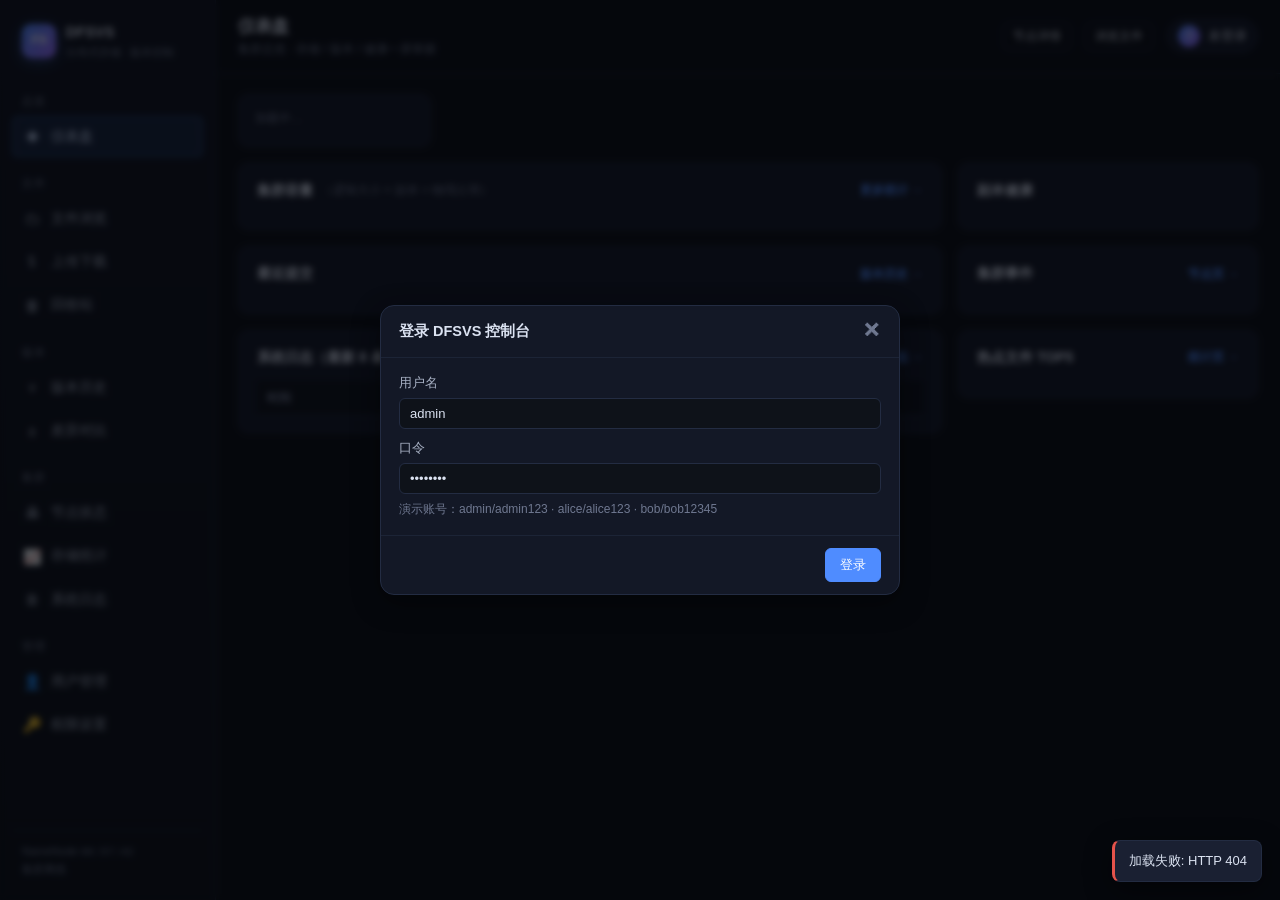
==== frontend/index.html @ eb25eca0 "Initial commit" ====
<!DOCTYPE html>
<html lang="zh-CN">
<head>
<meta charset="utf-8">
<meta name="viewport" content="width=device-width, initial-scale=1">
<title>仪表盘 · DFSVS</title>
<link rel="stylesheet" href="css/app.css">
</head>
<body>
<div class="layout">
  <aside id="sidebar" class="sidebar"></aside>
  <main class="main">
    <header class="topbar">
      <div>
        <h1 id="page-title">仪表盘</h1>
        <div class="sub" id="page-sub">集群总览 · 存储 / 版本 / 健康一屏掌握</div>
      </div>
      <div class="spacer"></div>
      <a class="btn ghost sm" href="nodes.html">节点详情</a>
      <a class="btn ghost sm" href="files.html">浏览文件</a>
      <div class="userchip" id="userchip"></div>
    </header>

    <section class="content">
      <!-- KPI 行 -->
      <div class="grid cols-5" id="kpi-row" style="margin-bottom:16px">
        <div class="kpi"><div class="k-label">加载中…</div></div>
      </div>

      <div class="split-view">
        <div class="side grow">
          <!-- 容量 -->
          <div class="card">
            <div class="card-title">集群容量 <span class="hint">（逻辑大小 × 副本 = 物理占用）</span>
              <span class="spacer"></span>
              <a class="small" href="stats.html">更多统计 →</a>
            </div>
            <div style="display:flex;gap:26px;flex-wrap:wrap;align-items:center">
              <div id="cap-donut"></div>
              <div style="flex:1;min-width:260px" id="node-cap-bars"></div>
            </div>
          </div>

          <!-- 最近提交 -->
          <div class="card">
            <div class="card-title">最近提交 <span class="hint" id="branch-hint"></span>
              <span class="spacer"></span>
              <a class="small" href="versions.html">版本历史 →</a>
            </div>
            <div id="recent-commits"></div>
          </div>

          <!-- 最近日志 -->
          <div class="card">
            <div class="card-title">系统日志（最新 8 条）
              <span class="spacer"></span>
              <a class="small" href="logs.html">全部日志 →</a>
            </div>
            <div class="table-wrap"><table class="tbl">
              <thead><tr><th>时间</th><th>级别</th><th>来源</th><th>动作</th><th>对象</th></tr></thead>
              <tbody id="recent-logs"></tbody>
            </table></div>
          </div>
        </div>

        <div class="side fixed">
          <!-- 健康 -->
          <div class="card">
            <div class="card-title">副本健康</div>
            <div id="health-box"></div>
          </div>

          <!-- 事件流 -->
          <div class="card">
            <div class="card-title">集群事件 <span class="spacer"></span>
              <a class="small" href="nodes.html">节点页 →</a>
            </div>
            <div class="event-feed" id="event-feed" style="max-height:260px"></div>
          </div>

          <!-- 热度 -->
          <div class="card">
            <div class="card-title">热点文件 TOP5 <span class="spacer"></span>
              <a class="small" href="stats.html">统计页 →</a>
            </div>
            <div id="hot-box"></div>
          </div>
        </div>
      </div>
    </section>
  </main>
</div>
<div id="toasts"></div>
<script src="js/app.js"></script>
<script>
"use strict";
const { api, esc, fmtBytes, fmtAgo, fmtTs, toast, svgDonut, legend, PALETTE,
        stateBadge, sparkline } = DFSVS;

async function loadAll() {
  const [ov, nodes, commits, logs, events, hot] = await Promise.all([
    api("GET", "/api/stats/overview"),
    api("GET", "/api/nodes"),
    api("GET", "/api/version/commits?limit=6"),
    api("GET", "/api/logs?limit=8"),
    api("GET", "/api/sim/events?limit=14"),
    api("GET", "/api/stats/hotness?limit=5"),
  ]);
  renderKpis(ov, nodes);
  renderCapacity(ov, nodes);
  renderHealth(ov, nodes);
  renderCommits(commits);
  renderLogs(logs);
  renderEvents(events);
  renderHot(hot);
}

function renderKpis(ov, nodes) {
  const kpis = [
    { label: "存活节点", value: `${ov.nodes_live}/${ov.nodes_total}`,
      sub: `DEAD ${ov.nodes_dead} · 机架 ${new Set(nodes.nodes.map(n => n.rack)).size} 个`,
      cls: ov.nodes_dead ? "bad" : "ok" },
    { label: "文件 / 目录", value: ov.files,
      sub: `目录 ${ov.dirs} 个 · 逻辑 ${fmtBytes(ov.logical_bytes)}`, cls: "accent" },
    { label: "数据块", value: ov.blocks,
      sub: `物理占用 ${fmtBytes(ov.physical_bytes)}（含副本）`, cls: "" },
    { label: "版本提交", value: ov.versions.commits,
      sub: `分支 ${ov.versions.branches} · 合并 ${ov.versions.merge_commits}`, cls: "" },
    { label: "待处理问题", value: ov.under_replicated + ov.corrupt_replicas + ov.missing_blocks,
      sub: `欠副本 ${ov.under_replicated} · 损坏 ${ov.corrupt_replicas} · 丢失 ${ov.missing_blocks}`,
      cls: (ov.under_replicated + ov.corrupt_replicas + ov.missing_blocks) ? "warn" : "ok" },
  ];
  document.getElementById("kpi-row").innerHTML = kpis.map(k => `
    <div class="kpi ${k.cls}">
      <div class="k-label">${esc(k.label)}</div>
      <div class="k-value">${esc(String(k.value))}</div>
      <div class="k-sub">${esc(k.sub)}</div>
    </div>`).join("");
}

function renderCapacity(ov, nodes) {
  const usedPct = ov.capacity ? (ov.used / ov.capacity * 100) : 0;
  document.getElementById("cap-donut").innerHTML =
    svgDonut([
      { label: "已用（物理）", value: ov.used, valueText: fmtBytes(ov.used) },
      { label: "空闲", value: Math.max(0, ov.free), valueText: fmtBytes(ov.free) },
    ], 170, 26, usedPct.toFixed(1) + "%", "已用 " + fmtBytes(ov.used)) +
    legend([
      { label: "已用", valueText: fmtBytes(ov.used), color: PALETTE[0] },
      { label: "空闲", valueText: fmtBytes(ov.free), color: "#1c2436" },
      { label: "回收站", valueText: fmtBytes(ov.trash.bytes), color: PALETTE[2] },
    ]);
  document.getElementById("node-cap-bars").innerHTML = nodes.nodes.map(n => {
    const st = n.storage || {};
    const pct = st.capacity ? (st.used / st.capacity * 100) : 0;
    return `
    <div style="margin-bottom:12px">
      <div style="display:flex;justify-content:space-between;font-size:12.5px;margin-bottom:4px">
        <span>${stateBadge(n.state)} <b class="mono">${esc(n.node_id)}</b>
          <span class="muted small">${esc(n.rack || "")}</span></span>
        <span class="mono muted">${fmtBytes(st.used)} / ${fmtBytes(st.capacity)}（${pct.toFixed(1)}%）</span>
      </div>
      <div class="pbar thin ${pct > 85 ? "bad" : pct > 65 ? "warn" : "ok"}"><i style="width:${pct}%"></i></div>
    </div>`;
  }).join("");
}

function renderHealth(ov, nodes) {
  const rows = [
    ["欠副本块", ov.under_replicated, ov.under_replicated ? "warn" : "ok"],
    ["损坏副本", ov.corrupt_replicas, ov.corrupt_replicas ? "bad" : "ok"],
    ["丢失块", ov.missing_blocks, ov.missing_blocks ? "bad" : "ok"],
    ["回收站条目", ov.trash.count, "dim"],
  ];
  document.getElementById("health-box").innerHTML = rows.map(([k, v, c]) => `
    <div style="display:flex;justify-content:space-between;align-items:center;padding:7px 2px;border-bottom:1px dashed var(--border-soft)">
      <span class="dim">${esc(k)}</span>
      <span class="badge ${c === "dim" ? "dim" : v ? c : "ok"}">${v}</span>
    </div>`).join("") +
    `<div class="small muted" style="margin-top:10px">
      副本因子 ${ov.replica_dist ? Object.entries(ov.replica_dist).map(([k, v]) => `${k}×:${v}块`).join(" · ") : "-"}
      <br>块缓存命中 ${ov.cache.hits} / 未命中 ${ov.cache.misses}
      <br>NN 运行 ${Math.round(ov.nn_uptime)}s · API ${ov.api_rate} req/s
    </div>`;
}

function renderCommits(data) {
  document.getElementById("branch-hint").textContent = `分支 ${data.branch}`;
  const box = document.getElementById("recent-commits");
  if (!data.commits.length) { box.innerHTML = `<div class="empty">暂无提交</div>`; return; }
  box.innerHTML = data.commits.map(c => `
    <div style="display:flex;gap:10px;align-items:baseline;padding:7px 2px;border-bottom:1px dashed var(--border-soft)">
      <span class="chip">${esc(c.short)}</span>
      <span style="flex:1;min-width:0">
        ${c.is_merge ? `<span class="badge violet plain">merge</span> ` : ""}
        ${esc(c.message)}
        <div class="small muted mono">${esc(c.author)} · ${fmtAgo(c.ts)}
          ${c.stats ? ` · +${c.stats.added || 0} ~${c.stats.modified || 0} -${c.stats.deleted || 0}` : ""}
          ${(c.refs || []).map(r => `<span class="badge acc plain">${esc(r)}</span>`).join(" ")}
        </div>
      </span>
    </div>`).join("");
}

function renderLogs(data) {
  document.getElementById("recent-logs").innerHTML = data.items.map(l => `
    <tr class="log-row lv-${esc(l.level)}">
      <td class="num dim nowrap">${fmtTs(l.ts)}</td>
      <td class="lv">${esc(l.level)}</td>
      <td><span class="chip">${esc(l.source)}</span></td>
      <td>${esc(l.action)}</td>
      <td class="dim" style="max-width:280px;overflow:hidden;text-overflow:ellipsis;white-space:nowrap">${esc(l.target)}</td>
    </tr>`).join("");
}

function renderEvents(data) {
  const box = document.getElementById("event-feed");
  if (!data.events.length) { box.innerHTML = `<div class="empty small">暂无事件</div>`; return; }
  box.innerHTML = data.events.slice().reverse().map(e => `
    <div class="evt ${esc(e.kind)}">
      <span class="t">${fmtTs(e.ts).slice(11)}</span>
      <span class="kind">${esc(e.kind)}</span>
      <span>${esc(e.message)}</span>
    </div>`).join("");
}

function renderHot(data) {
  const box = document.getElementById("hot-box");
  if (!data.items.length) { box.innerHTML = `<div class="empty small">暂无访问记录</div>`; return; }
  box.innerHTML = data.items.map(h => `
    <div style="padding:6px 2px;border-bottom:1px dashed var(--border-soft)">
      <div style="display:flex;gap:8px;align-items:center">
        <span style="flex:1;min-width:0;overflow:hidden;text-overflow:ellipsis;white-space:nowrap" class="mono small">${esc(h.path)}</span>
        ${sparkline(h.buckets, { w: 64, h: 18 })}
      </div>
      <div class="small muted mono">score ${h.score} · ${h.count} 次 · ${fmtBytes(h.bytes)}</div>
    </div>`).join("");
}

initPage("index.html", "仪表盘").then(() => {
  loadAll().catch(e => toast("加载失败: " + e.message, "bad"));
  DFSVS.poll(() => loadAll(), 8000);
});
</script>
</body>
</html>
---- frontend/css/app.css ----
/* ============================================================================
   app.css — DFSVS 控制台全局样式（暗色主题设计系统）
   ========================================================================== */

:root {
  --bg: #0b0e14;
  --bg-soft: #0e1219;
  --panel: #131826;
  --panel-2: #1a2032;
  --panel-3: #212a40;
  --border: #232c42;
  --border-soft: #1c2436;
  --text: #dbe2f1;
  --text-dim: #a7b0c3;
  --muted: #6f7890;
  --accent: #4f8cff;
  --accent-soft: rgba(79, 140, 255, .14);
  --accent-2: #9b6cff;
  --ok: #2fbf71;
  --ok-soft: rgba(47, 191, 113, .14);
  --warn: #f0a538;
  --warn-soft: rgba(240, 165, 56, .14);
  --bad: #e5534b;
  --bad-soft: rgba(229, 83, 75, .14);
  --info: #39bcd0;
  --mono: "SFMono-Regular", "JetBrains Mono", Consolas, "Liberation Mono",
          Menlo, monospace;
  --sans: -apple-system, "Segoe UI", "PingFang SC", "Microsoft YaHei",
          "Noto Sans CJK SC", sans-serif;
  --radius: 10px;
  --radius-sm: 6px;
  --shadow: 0 8px 28px rgba(0, 0, 0, .45);
  --sidebar-w: 216px;
}

* { box-sizing: border-box; }
html, body { margin: 0; padding: 0; }
body {
  background: var(--bg);
  color: var(--text);
  font-family: var(--sans);
  font-size: 14px;
  line-height: 1.55;
  min-height: 100vh;
}
a { color: var(--accent); text-decoration: none; }
a:hover { text-decoration: underline; }
::selection { background: rgba(79,140,255,.35); }

/* 滚动条 */
::-webkit-scrollbar { width: 10px; height: 10px; }
::-webkit-scrollbar-thumb { background: #2a3450; border-radius: 6px; }
::-webkit-scrollbar-track { background: transparent; }

/* ---------------------------------------------------------------- 布局 */
.layout { display: flex; min-height: 100vh; }

.sidebar {
  width: var(--sidebar-w);
  flex: 0 0 var(--sidebar-w);
  background: linear-gradient(180deg, #10141f 0%, #0c1017 100%);
  border-right: 1px solid var(--border-soft);
  position: sticky; top: 0;
  height: 100vh;
  display: flex; flex-direction: column;
  padding: 18px 12px;
  overflow-y: auto;
}
.sidebar .logo {
  display: flex; align-items: center; gap: 10px;
  padding: 4px 10px 16px;
}
.sidebar .logo .mark {
  width: 34px; height: 34px; border-radius: 9px;
  background: linear-gradient(135deg, var(--accent), var(--accent-2));
  display: flex; align-items: center; justify-content: center;
  font-family: var(--mono); font-weight: 700; color: #fff; font-size: 13px;
  box-shadow: 0 4px 14px rgba(79,140,255,.35);
}
.sidebar .logo .name { font-weight: 700; letter-spacing: .4px; }
.sidebar .logo .sub { font-size: 11px; color: var(--muted); }

.nav-group { margin-top: 10px; }
.nav-group .gt {
  font-size: 11px; color: var(--muted); padding: 6px 10px 4px;
  text-transform: uppercase; letter-spacing: 1px;
}
.nav-item {
  display: flex; align-items: center; gap: 10px;
  padding: 8px 10px; margin: 2px 0;
  border-radius: var(--radius-sm);
  color: var(--text-dim); cursor: pointer;
  border: 1px solid transparent;
}
.nav-item .ico { width: 18px; text-align: center; font-size: 15px; }
.nav-item:hover { background: var(--panel); color: var(--text); text-decoration: none; }
.nav-item.active {
  background: var(--accent-soft); color: #cfe0ff;
  border-color: rgba(79,140,255,.35);
}
.sidebar .foot {
  margin-top: auto; padding: 12px 10px 4px;
  font-size: 11px; color: var(--muted); border-top: 1px solid var(--border-soft);
}

.main { flex: 1; min-width: 0; display: flex; flex-direction: column; }

.topbar {
  display: flex; align-items: center; gap: 14px;
  padding: 14px 22px;
  border-bottom: 1px solid var(--border-soft);
  background: rgba(11,14,20,.8);
  backdrop-filter: blur(6px);
  position: sticky; top: 0; z-index: 30;
}
.topbar h1 { font-size: 17px; margin: 0; font-weight: 650; }
.topbar .sub { color: var(--muted); font-size: 12px; }
.topbar .spacer { flex: 1; }
.userchip {
  display: flex; align-items: center; gap: 8px;
  background: var(--panel); border: 1px solid var(--border);
  padding: 5px 10px; border-radius: 20px; font-size: 12.5px; cursor: pointer;
}
.userchip .avatar {
  width: 22px; height: 22px; border-radius: 50%;
  background: linear-gradient(135deg, var(--accent), var(--accent-2));
  color: #fff; display: flex; align-items: center; justify-content: center;
  font-size: 11px; font-weight: 700;
}
.userchip .role { color: var(--muted); font-size: 11px; }

.content { padding: 20px 22px 60px; max-width: 1500px; width: 100%; }

/* ---------------------------------------------------------------- 卡片 */
.card {
  background: var(--panel);
  border: 1px solid var(--border);
  border-radius: var(--radius);
  padding: 16px 18px;
  margin-bottom: 16px;
}
.card > h2, .card > .card-title {
  font-size: 14px; margin: 0 0 12px; color: var(--text);
  display: flex; align-items: center; gap: 8px; font-weight: 650;
}
.card > h2 .hint, .card-title .hint { color: var(--muted); font-weight: 400; font-size: 12px; }
.card-title .spacer { flex: 1; }

.grid { display: grid; gap: 14px; }
.grid.cols-2 { grid-template-columns: 1fr 1fr; }
.grid.cols-3 { grid-template-columns: repeat(3, 1fr); }
.grid.cols-4 { grid-template-columns: repeat(4, 1fr); }
.grid.cols-5 { grid-template-columns: repeat(5, 1fr); }
@media (max-width: 1200px) {
  .grid.cols-4, .grid.cols-5 { grid-template-columns: repeat(3, 1fr); }
}
@media (max-width: 900px) {
  .grid.cols-2, .grid.cols-3, .grid.cols-4, .grid.cols-5 { grid-template-columns: 1fr 1fr; }
  .layout { flex-direction: column; }
  .sidebar { width: 100%; flex: none; height: auto; position: static; }
}

/* KPI 数字块 */
.kpi {
  background: var(--panel); border: 1px solid var(--border);
  border-radius: var(--radius); padding: 14px 16px;
}
.kpi .k-label { color: var(--muted); font-size: 12px; margin-bottom: 4px; }
.kpi .k-value { font-size: 24px; font-weight: 700; font-family: var(--mono); }
.kpi .k-sub { font-size: 11.5px; color: var(--muted); margin-top: 2px; }
.kpi.ok .k-value { color: var(--ok); }
.kpi.warn .k-value { color: var(--warn); }
.kpi.bad .k-value { color: var(--bad); }
.kpi.accent .k-value { color: var(--accent); }

/* ---------------------------------------------------------------- 按钮 */
.btn {
  display: inline-flex; align-items: center; gap: 6px;
  background: var(--panel-2); color: var(--text);
  border: 1px solid var(--border);
  padding: 7px 14px; border-radius: var(--radius-sm);
  font-size: 13px; cursor: pointer; font-family: var(--sans);
  transition: filter .12s, background .12s;
  user-select: none;
}
.btn:hover { filter: brightness(1.18); }
.btn:active { transform: translateY(1px); }
.btn:disabled { opacity: .45; cursor: not-allowed; }
.btn.primary { background: var(--accent); border-color: var(--accent); color: #fff; }
.btn.danger  { background: var(--bad); border-color: var(--bad); color: #fff; }
.btn.warn    { background: var(--warn); border-color: var(--warn); color: #201600; }
.btn.ok      { background: var(--ok); border-color: var(--ok); color: #04160b; }
.btn.ghost   { background: transparent; }
.btn.sm      { padding: 3px 9px; font-size: 12px; }
.btn.xs      { padding: 1px 7px; font-size: 11.5px; border-radius: 5px; }

.btn-group { display: inline-flex; gap: 8px; flex-wrap: wrap; }

/* ---------------------------------------------------------------- 表单 */
input[type=text], input[type=password], input[type=number], select, textarea {
  background: var(--bg-soft); color: var(--text);
  border: 1px solid var(--border); border-radius: var(--radius-sm);
  padding: 7px 10px; font-size: 13px; font-family: var(--sans);
  outline: none; min-width: 0;
}
input:focus, select:focus, textarea:focus { border-color: var(--accent); }
textarea { font-family: var(--mono); resize: vertical; }
label.fl { display: flex; flex-direction: column; gap: 5px; font-size: 12.5px; color: var(--text-dim); }
.form-row { display: flex; gap: 12px; flex-wrap: wrap; align-items: flex-end; }
.checkbox { display: inline-flex; align-items: center; gap: 6px; cursor: pointer; font-size: 13px; }

/* ---------------------------------------------------------------- 表格 */
.table-wrap { overflow-x: auto; }
table.tbl { width: 100%; border-collapse: collapse; font-size: 13px; }
.tbl th {
  text-align: left; color: var(--muted); font-weight: 600;
  padding: 8px 10px; border-bottom: 1px solid var(--border);
  font-size: 12px; white-space: nowrap; background: var(--bg-soft);
  position: sticky; top: 0;
}
.tbl td { padding: 7px 10px; border-bottom: 1px solid var(--border-soft); vertical-align: middle; }
.tbl tr:hover td { background: rgba(79,140,255,.05); }
.tbl .num { font-family: var(--mono); font-size: 12.5px; }
.tbl .dim { color: var(--muted); }

/* ---------------------------------------------------------------- 徽章 */
.badge {
  display: inline-flex; align-items: center; gap: 5px;
  padding: 2px 9px; border-radius: 20px; font-size: 11.5px;
  border: 1px solid transparent; white-space: nowrap; font-weight: 550;
}
.badge::before { content: ""; width: 7px; height: 7px; border-radius: 50%; background: currentColor; }
.badge.plain::before { display: none; }
.badge.ok   { color: var(--ok);   background: var(--ok-soft);   border-color: rgba(47,191,113,.35); }
.badge.warn { color: var(--warn); background: var(--warn-soft); border-color: rgba(240,165,56,.35); }
.badge.bad  { color: var(--bad);  background: var(--bad-soft);  border-color: rgba(229,83,75,.35); }
.badge.info { color: var(--info); background: rgba(57,188,208,.12); border-color: rgba(57,188,208,.35); }
.badge.acc  { color: var(--accent); background: var(--accent-soft); border-color: rgba(79,140,255,.35); }
.badge.dim  { color: var(--muted); background: rgba(111,120,144,.12); border-color: rgba(111,120,144,.3); }
.badge.violet { color: #b78cff; background: rgba(155,108,255,.13); border-color: rgba(155,108,255,.35); }

.chip {
  display: inline-block; padding: 1px 8px; border-radius: 5px;
  background: var(--panel-3); color: var(--text-dim);
  font-size: 11.5px; font-family: var(--mono);
}

.mono { font-family: var(--mono); }
.muted { color: var(--muted); }
.dim { color: var(--text-dim); }
.small { font-size: 12px; }
.nowrap { white-space: nowrap; }
.right { text-align: right; }
.center { text-align: center; }

/* ---------------------------------------------------------------- 进度条 */
.pbar {
  height: 8px; background: var(--panel-3); border-radius: 6px;
  overflow: hidden; position: relative;
}
.pbar > i {
  display: block; height: 100%; border-radius: 6px;
  background: linear-gradient(90deg, var(--accent), var(--accent-2));
  transition: width .25s;
}
.pbar.ok > i { background: linear-gradient(90deg, #239c5c, var(--ok)); }
.pbar.warn > i { background: linear-gradient(90deg, #c07f22, var(--warn)); }
.pbar.bad > i { background: linear-gradient(90deg, #b03a34, var(--bad)); }
.pbar.thin { height: 5px; }

/* ---------------------------------------------------------------- 弹窗 */
.modal-mask {
  position: fixed; inset: 0; background: rgba(4,6,10,.66);
  display: flex; align-items: center; justify-content: center;
  z-index: 100; backdrop-filter: blur(3px); padding: 20px;
}
.modal {
  background: var(--panel); border: 1px solid var(--border);
  border-radius: 14px; box-shadow: var(--shadow);
  width: 520px; max-width: 100%; max-height: 88vh;
  display: flex; flex-direction: column;
}
.modal.wide { width: 860px; }
.modal .m-head {
  padding: 14px 18px; border-bottom: 1px solid var(--border-soft);
  display: flex; align-items: center; font-weight: 650; font-size: 14.5px;
}
.modal .m-head .x { margin-left: auto; cursor: pointer; color: var(--muted); font-size: 18px; line-height: 1; }
.modal .m-head .x:hover { color: var(--bad); }
.modal .m-body { padding: 16px 18px; overflow-y: auto; }
.modal .m-foot {
  padding: 12px 18px; border-top: 1px solid var(--border-soft);
  display: flex; justify-content: flex-end; gap: 10px;
}

/* ---------------------------------------------------------------- 吐司 */
#toasts {
  position: fixed; right: 18px; bottom: 18px; z-index: 300;
  display: flex; flex-direction: column; gap: 8px; max-width: 380px;
}
.toast {
  background: var(--panel-2); border: 1px solid var(--border);
  border-left: 3px solid var(--accent);
  border-radius: 8px; padding: 10px 14px; font-size: 13px;
  box-shadow: var(--shadow); animation: slidein .18s ease-out;
  word-break: break-all;
}
.toast.ok   { border-left-color: var(--ok); }
.toast.warn { border-left-color: var(--warn); }
.toast.bad  { border-left-color: var(--bad); }
@keyframes slidein { from { transform: translateX(30px); opacity: 0; } to { transform: none; opacity: 1; } }

/* ---------------------------------------------------------------- 文件树 */
.tree { font-size: 13px; user-select: none; }
.tree .t-node { padding: 3px 6px; border-radius: 5px; cursor: pointer; display: flex; align-items: center; gap: 6px; white-space: nowrap; }
.tree .t-node:hover { background: var(--panel-2); }
.tree .t-node.sel { background: var(--accent-soft); color: #cfe0ff; }
.tree .t-node .tw { width: 14px; color: var(--muted); font-size: 10px; flex: 0 0 14px; text-align: center; }
.tree .t-node .tn { overflow: hidden; text-overflow: ellipsis; }
.tree .t-node .ts { margin-left: auto; color: var(--muted); font-size: 11px; font-family: var(--mono); padding-left: 10px; }
.tree .t-kids { margin-left: 16px; border-left: 1px dashed var(--border); padding-left: 4px; }

/* ---------------------------------------------------------------- 文件网格 */
.file-grid { display: grid; grid-template-columns: repeat(auto-fill, minmax(148px, 1fr)); gap: 12px; }
.fcard {
  background: var(--panel-2); border: 1px solid var(--border-soft);
  border-radius: var(--radius); padding: 10px; cursor: pointer;
  transition: border-color .12s, transform .12s;
  position: relative;
}
.fcard:hover { border-color: var(--accent); transform: translateY(-2px); }
.fcard.sel { border-color: var(--accent); background: var(--accent-soft); }
.fcard .thumb {
  height: 84px; border-radius: 7px; margin-bottom: 8px;
  background: var(--bg-soft); border: 1px solid var(--border-soft);
  display: flex; align-items: center; justify-content: center;
  overflow: hidden; font-size: 34px;
}
.fcard .thumb img { width: 100%; height: 100%; object-fit: cover; }
.fcard .fname {
  font-size: 12.5px; font-weight: 550; word-break: break-all;
  display: -webkit-box; -webkit-line-clamp: 2; -webkit-box-orient: vertical; overflow: hidden;
  min-height: 38px;
}
.fcard .fmeta { color: var(--muted); font-size: 11px; margin-top: 3px; font-family: var(--mono); }
.fcard .health-dot { position: absolute; top: 8px; right: 8px; width: 9px; height: 9px; border-radius: 50%; }
.health-dot.ok { background: var(--ok); }
.health-dot.under { background: var(--warn); }
.health-dot.missing { background: var(--bad); }

/* ---------------------------------------------------------------- 时间线 */
.timeline { position: relative; padding-left: 26px; }
.timeline::before {
  content: ""; position: absolute; left: 9px; top: 6px; bottom: 6px;
  width: 2px; background: var(--border);
}
.tl-item { position: relative; padding: 10px 12px; margin-bottom: 10px; }
.tl-item::before {
  content: ""; position: absolute; left: -23px; top: 16px;
  width: 12px; height: 12px; border-radius: 50%;
  background: var(--panel); border: 3px solid var(--accent);
}
.tl-item.merge::before { border-color: var(--accent-2); }
.tl-item.conflict::before { border-color: var(--bad); }
.tl-item .tl-head { display: flex; align-items: center; gap: 8px; flex-wrap: wrap; }
.tl-item .tl-msg { font-weight: 600; font-size: 13.5px; }
.tl-item .tl-meta { color: var(--muted); font-size: 12px; margin-top: 3px; font-family: var(--mono); }
.tl-item .tl-files { margin-top: 8px; display: none; }
.tl-item.open .tl-files { display: block; }
.tl-item { background: var(--panel); border: 1px solid var(--border-soft); border-radius: var(--radius); cursor: pointer; }
.tl-item:hover { border-color: var(--border); }

/* ---------------------------------------------------------------- 差异视图 */
.diff-box {
  font-family: var(--mono); font-size: 12.5px; line-height: 1.5;
  background: #0c1017; border: 1px solid var(--border);
  border-radius: var(--radius); overflow: auto; max-height: 640px;
}
.diff-unified .drow { display: flex; white-space: pre-wrap; word-break: break-all; }
.diff-unified .drow .ln {
  flex: 0 0 46px; text-align: right; padding: 0 8px; color: #4a5468;
  user-select: none; border-right: 1px solid var(--border-soft);
  font-size: 11px;
}
.diff-unified .drow .tx { padding: 0 10px; flex: 1; }
.drow.add  { background: rgba(47,191,113,.10); }
.drow.add .tx { color: #7fdca8; }
.drow.del  { background: rgba(229,83,75,.10); }
.drow.del .tx { color: #f0938c; }
.drow.hunk { background: rgba(79,140,255,.08); color: #8fb4ff; }
.drow.hunk .tx { color: #8fb4ff; }

.diff-split { width: 100%; border-collapse: collapse; font-family: var(--mono); font-size: 12.5px; }
.diff-split td { padding: 1px 8px; vertical-align: top; white-space: pre-wrap; word-break: break-all; }
.diff-split td.ln {
  width: 44px; text-align: right; color: #4a5468; user-select: none;
  border-right: 1px solid var(--border-soft); font-size: 11px; background: #0c1017;
}
.diff-split tr.eq td.txt { color: var(--text-dim); }
.diff-split tr.del td.txt.left  { background: rgba(229,83,75,.10); color: #f0938c; }
.diff-split tr.ins td.txt.right { background: rgba(47,191,113,.10); color: #7fdca8; }
.diff-split tr.rep td.txt.left  { background: rgba(229,83,75,.10); color: #f0938c; }
.diff-split tr.rep td.txt.right { background: rgba(47,191,113,.10); color: #7fdca8; }
.diff-split tr.gap td { color: var(--muted); background: rgba(111,120,144,.05); text-align: center; font-size: 11px; padding: 3px; }
.diff-split td.txt.left { border-right: 1px solid var(--border-soft); }
.diff-split .seg-hl { background: rgba(240,165,56,.30); border-radius: 3px; }
.diff-split tr.rep .seg-hl { background: rgba(240,165,56,.35); }

/* ---------------------------------------------------------------- 节点矩阵 */
.matrix { border-collapse: collapse; font-family: var(--mono); font-size: 12px; }
.matrix th, .matrix td { border: 1px solid var(--border-soft); padding: 4px 8px; text-align: center; }
.matrix th { background: var(--bg-soft); color: var(--muted); font-weight: 600; }
.matrix td.blk { text-align: left; }
.matrix td.c-ok { background: rgba(47,191,113,.16); color: var(--ok); }
.matrix td.c-corrupt { background: rgba(229,83,75,.2); color: var(--bad); }
.matrix td.c-stale { background: rgba(240,165,56,.16); color: var(--warn); }
.matrix td.c-none { color: #3a4358; }

/* ---------------------------------------------------------------- 事件流 */
.event-feed { max-height: 320px; overflow-y: auto; display: flex; flex-direction: column; gap: 6px; }
.evt {
  display: flex; gap: 10px; align-items: baseline;
  background: var(--bg-soft); border: 1px solid var(--border-soft);
  padding: 6px 10px; border-radius: 7px; font-size: 12.5px;
}
.evt .t { color: var(--muted); font-family: var(--mono); font-size: 11px; flex: 0 0 auto; }
.evt .kind {
  flex: 0 0 auto; font-size: 10.5px; padding: 1px 7px; border-radius: 4px;
  background: var(--panel-3); color: var(--text-dim); font-family: var(--mono);
}
.evt.node_dead .kind, .evt.corrupt .kind, .evt.sim_kill .kind { background: var(--bad-soft); color: var(--bad); }
.evt.node_revived .kind, .evt.replicate_done .kind { background: var(--ok-soft); color: var(--ok); }
.evt.recovery_scheduled .kind, .evt.sim_corrupt .kind { background: var(--warn-soft); color: var(--warn); }

/* ---------------------------------------------------------------- 上传/下载分片 */
.piece-grid { display: flex; flex-wrap: wrap; gap: 4px; margin-top: 8px; }
.piece {
  width: 26px; height: 26px; border-radius: 5px; font-size: 9.5px;
  display: flex; align-items: center; justify-content: center;
  font-family: var(--mono); border: 1px solid var(--border);
  background: var(--panel-2); color: var(--muted);
}
.piece.done { background: var(--ok-soft); border-color: rgba(47,191,113,.5); color: var(--ok); }
.piece.sending { background: var(--accent-soft); border-color: var(--accent); color: var(--accent); animation: pulse .8s infinite alternate; }
.piece.failed { background: var(--bad-soft); border-color: var(--bad); color: var(--bad); }
@keyframes pulse { from { opacity: .55; } to { opacity: 1; } }

.dropzone {
  border: 2px dashed var(--border); border-radius: var(--radius);
  padding: 28px; text-align: center; color: var(--muted); cursor: pointer;
  transition: border-color .15s, background .15s;
}
.dropzone:hover, .dropzone.drag { border-color: var(--accent); background: var(--accent-soft); color: var(--text); }

/* ---------------------------------------------------------------- 日志 */
.log-row.lv-ERROR td.lv { color: var(--bad); }
.log-row.lv-WARN td.lv { color: var(--warn); }
.log-row.lv-INFO td.lv { color: var(--info); }
.log-row.lv-DEBUG td.lv { color: var(--muted); }
.log-row.lv-FATAL td.lv { color: #ff7b72; font-weight: 700; }
.log-row td.lv { font-family: var(--mono); font-size: 11.5px; font-weight: 600; }
.log-detail { background: var(--bg-soft); }
.log-detail pre { margin: 0; padding: 8px 12px; white-space: pre-wrap; word-break: break-all; color: var(--text-dim); font-size: 12px; }

/* ---------------------------------------------------------------- 图表 */
.chart-wrap { width: 100%; overflow: hidden; }
svg.chart text { fill: var(--muted); font-size: 10.5px; font-family: var(--mono); }
svg.chart .grid-line { stroke: var(--border-soft); stroke-width: 1; }
.legend { display: flex; gap: 14px; flex-wrap: wrap; font-size: 12px; color: var(--text-dim); margin-top: 8px; }
.legend .li { display: flex; align-items: center; gap: 6px; }
.legend .sw { width: 10px; height: 10px; border-radius: 3px; }

/* sparkline */
.spark { display: inline-block; vertical-align: middle; }

/* ---------------------------------------------------------------- 杂项 */
.tabs { display: flex; gap: 4px; border-bottom: 1px solid var(--border); margin-bottom: 14px; flex-wrap: wrap; }
.tab {
  padding: 8px 16px; cursor: pointer; color: var(--muted);
  border-bottom: 2px solid transparent; font-size: 13.5px; user-select: none;
}
.tab:hover { color: var(--text); }
.tab.active { color: var(--accent); border-bottom-color: var(--accent); font-weight: 600; }

.empty {
  text-align: center; color: var(--muted); padding: 38px 10px; font-size: 13px;
}
.empty .big { font-size: 34px; margin-bottom: 8px; opacity: .6; }

.split-view { display: flex; gap: 16px; align-items: flex-start; }
.split-view .side { min-width: 0; }
.split-view .side.grow { flex: 1; }
.split-view .side.fixed { width: 300px; flex: 0 0 300px; }
@media (max-width: 1000px) { .split-view { flex-direction: column; } .split-view .side.fixed { width: 100%; flex: none; } }

.breadcrumb { display: flex; align-items: center; gap: 6px; font-size: 13px; flex-wrap: wrap; }
.breadcrumb .seg { cursor: pointer; color: var(--accent); }
.breadcrumb .seg:hover { text-decoration: underline; }
.breadcrumb .sep { color: var(--muted); }

.kv { display: grid; grid-template-columns: auto 1fr; gap: 4px 14px; font-size: 13px; }
.kv .k { color: var(--muted); white-space: nowrap; }
.kv .v { font-family: var(--mono); font-size: 12.5px; word-break: break-all; }

.toolbar { display: flex; gap: 10px; align-items: center; flex-wrap: wrap; margin-bottom: 14px; }
.toolbar .spacer { flex: 1; }

.hr { border: none; border-top: 1px solid var(--border-soft); margin: 14px 0; }

.scroll-y { overflow-y: auto; }
.pre-wrap {
  font-family: var(--mono); font-size: 12.5px; background: #0c1017;
  border: 1px solid var(--border); border-radius: var(--radius);
  padding: 12px; overflow: auto; white-space: pre-wrap; word-break: break-all;
  max-height: 480px; color: var(--text-dim);
}

.trace-box {
  background: var(--bg-soft); border: 1px solid var(--border-soft);
  border-radius: 8px; padding: 10px 14px; font-size: 12.5px;
}
.trace-box .step { padding: 4px 0; border-bottom: 1px dashed var(--border-soft); font-family: var(--mono); }
.trace-box .step:last-child { border-bottom: none; }

.countdown { font-family: var(--mono); font-size: 12px; }
.countdown.soon { color: var(--warn); }
.countdown.now { color: var(--bad); }
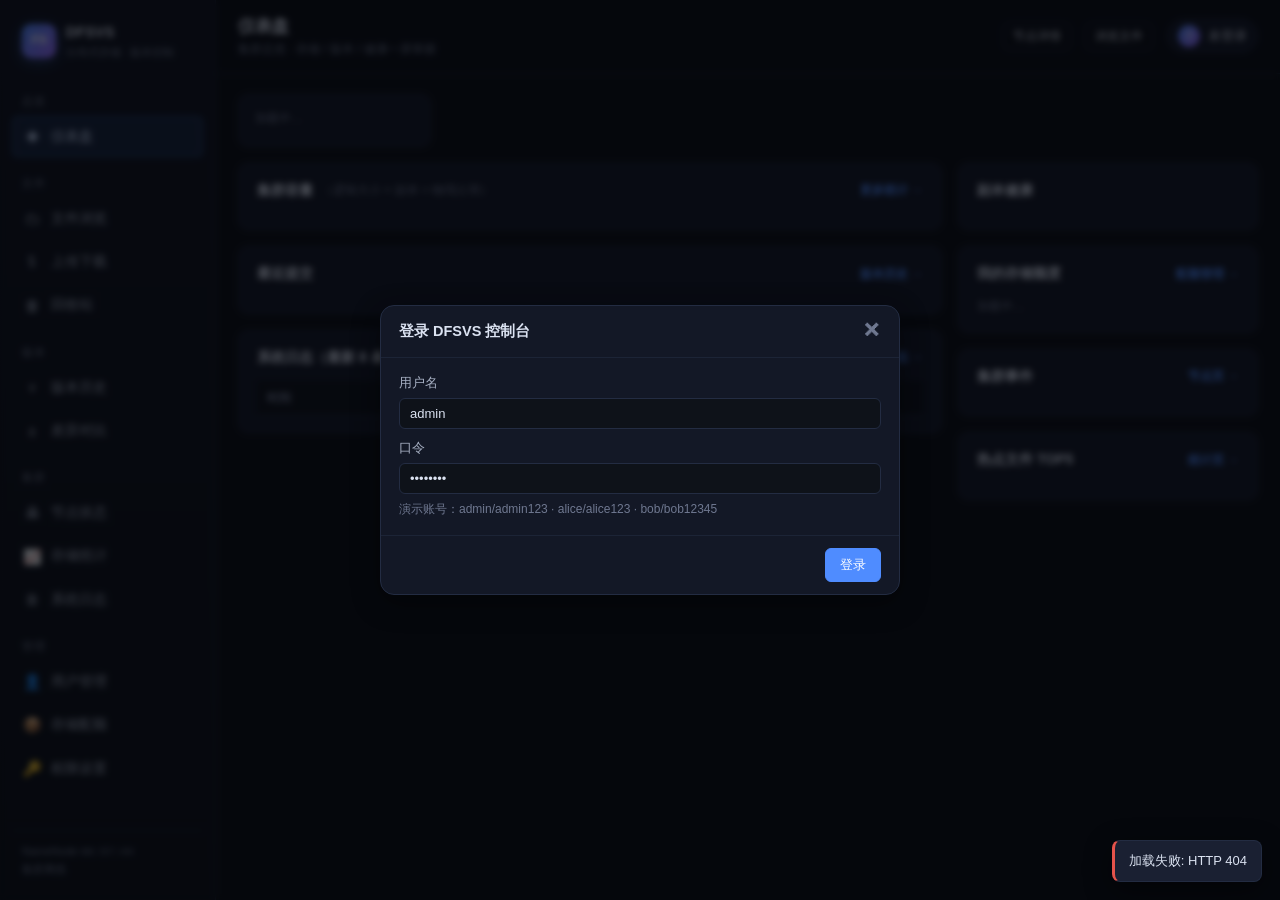
==== commit 7594ad61: "A RESULT" ====
--- a/frontend/index.html
+++ b/frontend/index.html
@@ -70,6 +70,15 @@
             <div id="health-box"></div>
           </div>
 
+          <!-- 我的存储配额 -->
+          <div class="card">
+            <div class="card-title">我的存储额度
+              <span class="spacer"></span>
+              <a class="small" href="quotas.html">配额管理 →</a>
+            </div>
+            <div id="my-quota-box" class="small muted">加载中…</div>
+          </div>
+
           <!-- 事件流 -->
           <div class="card">
             <div class="card-title">集群事件 <span class="spacer"></span>
@@ -95,16 +104,17 @@
 <script>
 "use strict";
 const { api, esc, fmtBytes, fmtAgo, fmtTs, toast, svgDonut, legend, PALETTE,
-        stateBadge, sparkline } = DFSVS;
+        stateBadge, sparkline, quotaCard } = DFSVS;
 
 async function loadAll() {
-  const [ov, nodes, commits, logs, events, hot] = await Promise.all([
+  const [ov, nodes, commits, logs, events, hot, me] = await Promise.all([
     api("GET", "/api/stats/overview"),
     api("GET", "/api/nodes"),
     api("GET", "/api/version/commits?limit=6"),
     api("GET", "/api/logs?limit=8"),
     api("GET", "/api/sim/events?limit=14"),
     api("GET", "/api/stats/hotness?limit=5"),
+    api("GET", "/api/quotas/me"),
   ]);
   renderKpis(ov, nodes);
   renderCapacity(ov, nodes);
@@ -113,6 +123,14 @@
   renderLogs(logs);
   renderEvents(events);
   renderHot(hot);
+  renderMyQuota(me);
+}
+
+function renderMyQuota(me) {
+  document.getElementById("my-quota-box").innerHTML = quotaCard(me) + `
+    <div class="small dim" style="margin-top:8px">
+      ${me.limited ? `距离上限还剩 <b>${fmtBytes(me.free_bytes)}</b>，` : ""}
+      用量含回收站与历史版本。</div>`;
 }
 
 function renderKpis(ov, nodes) {
--- a/frontend/css/app.css
+++ b/frontend/css/app.css
@@ -525,3 +525,39 @@
 .countdown { font-family: var(--mono); font-size: 12px; }
 .countdown.soon { color: var(--warn); }
 .countdown.now { color: var(--bad); }
+
+/* ---------------------------------------------------------------- 存储配额 */
+.quota-bar-row { display: flex; align-items: center; gap: 10px; margin: 6px 0; }
+.quota-bar-row .pbar { flex: 1; }
+.q-ok { color: var(--ok); }
+.q-warn { color: var(--warn); }
+.q-bad { color: var(--bad); }
+.q-dim { color: var(--muted); }
+
+.quota-card {
+  border: 1px solid var(--border); border-radius: var(--radius);
+  padding: 10px 12px; background: var(--bg-soft);
+}
+.qcard-ok { border-left: 3px solid var(--ok); }
+.qcard-warn { border-left: 3px solid var(--warn); }
+.qcard-bad { border-left: 3px solid var(--bad); }
+.qcard-unlimited { border-left: 3px solid var(--muted); }
+.qc-head { display: flex; justify-content: space-between; align-items: center; margin-bottom: 2px; }
+.qc-break { margin-top: 2px; }
+
+.quota-exceed-box { font-size: 13.5px; line-height: 1.7; }
+.qe-amount {
+  background: var(--bad-soft); border: 1px solid rgba(229,83,75,.35);
+  border-radius: 8px; padding: 10px 12px; margin-bottom: 10px;
+}
+.text-bad { color: var(--bad); }
+.qe-bar .quota-bar-row { margin: 8px 0; }
+.qe-break { display: flex; gap: 8px; flex-wrap: wrap; margin: 8px 0; }
+.qe-cleanup .tbl.sm { font-size: 12px; margin-top: 4px; }
+.qe-cleanup .tbl.sm td, .qe-cleanup .tbl.sm th { padding: 4px 8px; }
+
+.quota-mine {
+  display: flex; align-items: center; gap: 10px;
+  font-size: 12px; color: var(--text-dim);
+}
+.quota-mine .pbar { width: 130px; }
